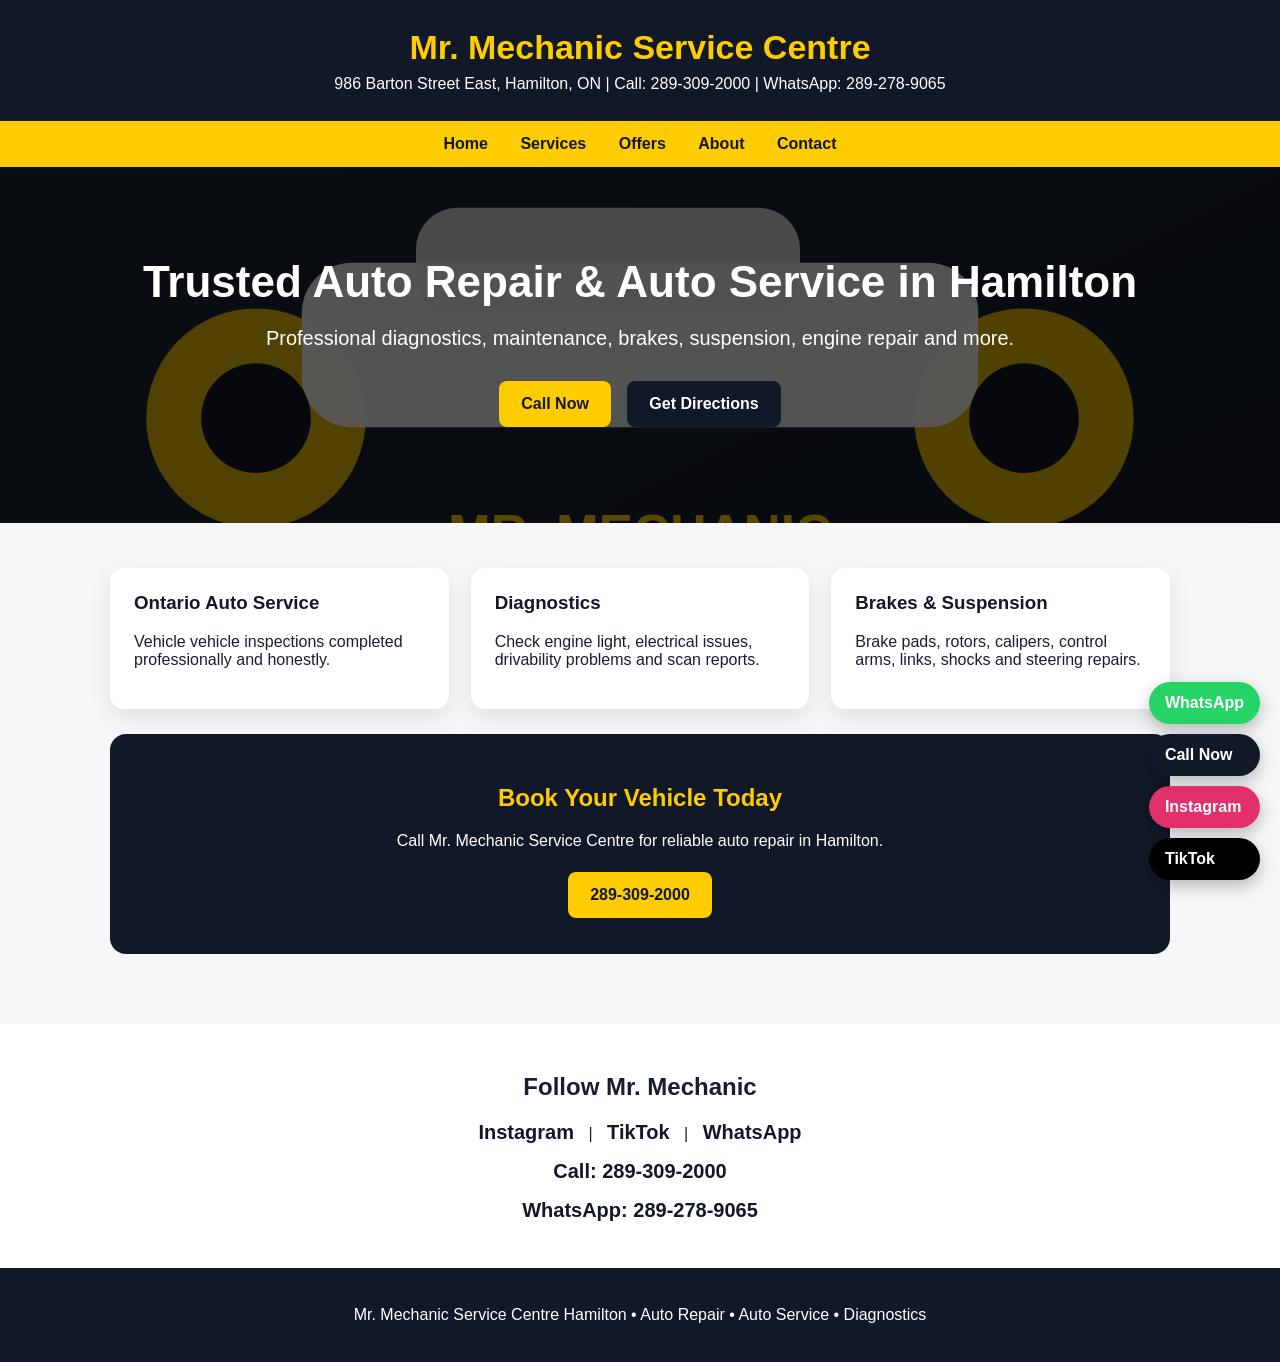
==== index.html @ 284dc0ba "Add files via upload" ====
<!doctype html>
<html lang="en">
<head>
<meta charset="utf-8"><meta name="viewport" content="width=device-width, initial-scale=1">
<link rel="stylesheet" href="style.css">
<title>Mr. Mechanic Service Centre</title>
</head>
<body>

<header>
<h2>Mr. Mechanic Service Centre</h2>
<p>986 Barton Street East, Hamilton, ON | Call: 289-309-2000 | WhatsApp: 289-278-9065</p>
</header>

<nav>
<a href="index.html">Home</a>
<a href="services.html">Services</a>
<a href="offers.html">Offers</a>
<a href="about.html">About</a>
<a href="contact.html">Contact</a>
</nav>

<section class="hero">
<h1>Trusted Auto Repair & Auto Service in Hamilton</h1>
<p>Professional diagnostics, maintenance, brakes, suspension, engine repair and more.</p>
<a class="btn" href="tel:2893092000">Call Now</a>
<a class="btn dark" href="contact.html">Get Directions</a>
</section>
<div class="container">
<div class="cards">
<div class="card"><h3>Ontario Auto Service</h3><p>Vehicle vehicle inspections completed professionally and honestly.</p></div>
<div class="card"><h3>Diagnostics</h3><p>Check engine light, electrical issues, drivability problems and scan reports.</p></div>
<div class="card"><h3>Brakes & Suspension</h3><p>Brake pads, rotors, calipers, control arms, links, shocks and steering repairs.</p></div>
</div>
<div class="highlight">
<h2>Book Your Vehicle Today</h2>
<p>Call Mr. Mechanic Service Centre for reliable auto repair in Hamilton.</p>
<a class="btn" href="tel:2893092000">289-309-2000</a>
</div>
</div>

<div class="social-section">
<h2>Follow Mr. Mechanic</h2>
<p>
<a href="https://www.instagram.com/" target="_blank">Instagram</a> |
<a href="https://www.tiktok.com/" target="_blank">TikTok</a> |
<a href="https://wa.me/12892789065" target="_blank">WhatsApp</a>
</p>
<p><a href="tel:2893092000">Call: 289-309-2000</a></p><p><a href="https://wa.me/12892789065" target="_blank">WhatsApp: 289-278-9065</a></p>
</div>

<div class="floating-buttons">
<a class="float-btn whatsapp" href="https://wa.me/12892789065" target="_blank">WhatsApp</a>
<a class="float-btn call" href="tel:2893092000">Call Now</a>
<a class="float-btn instagram" href="https://www.instagram.com/" target="_blank">Instagram</a>
<a class="float-btn tiktok" href="https://www.tiktok.com/" target="_blank">TikTok</a>
</div>

<footer>
<p>Mr. Mechanic Service Centre Hamilton • Auto Repair • Auto Service • Diagnostics</p>
</footer>

</body></html>
---- style.css ----
*{box-sizing:border-box}
body{margin:0;font-family:Arial,Helvetica,sans-serif;background:#f4f6f8;color:#17202a}
header{background:#111827;color:white;text-align:center;padding:28px 15px}
header h2{margin:0;font-size:34px;color:#ffcc00}
header p{margin:8px 0 0;font-size:16px}
nav{background:#ffcc00;text-align:center;padding:14px}
nav a{color:#111827;text-decoration:none;font-weight:bold;margin:0 14px}
nav a:hover{text-decoration:underline}
.hero{background:linear-gradient(rgba(0,0,0,.65),rgba(0,0,0,.65)),url('hero.svg');background-size:cover;background-position:center;color:white;text-align:center;padding:90px 20px}
.hero h1{font-size:44px;margin:0 0 15px}
.hero p{font-size:20px;margin-bottom:25px}
.btn{display:inline-block;background:#ffcc00;color:#111827;padding:14px 22px;border-radius:8px;text-decoration:none;font-weight:bold;margin:6px}
.btn.dark{background:#111827;color:white}
.container{max-width:1100px;margin:auto;padding:45px 20px}
.cards{display:grid;grid-template-columns:repeat(auto-fit,minmax(230px,1fr));gap:22px}
.card{background:white;border-radius:14px;padding:24px;box-shadow:0 8px 22px rgba(0,0,0,.09)}
.card h3{margin-top:0;color:#111827}
.highlight{background:#111827;color:white;border-radius:16px;padding:30px;text-align:center;margin:25px 0}
.highlight h2{color:#ffcc00}
.social-section{text-align:center;padding:30px 20px;background:white}
.social-section a{margin:10px;font-size:20px;color:#111827;font-weight:bold;text-decoration:none}
.floating-buttons{position:fixed;bottom:20px;right:20px;display:flex;flex-direction:column;gap:10px;z-index:9999}
.float-btn{color:white;padding:12px 16px;border-radius:50px;text-decoration:none;font-weight:bold;box-shadow:0 6px 16px rgba(0,0,0,.25)}
.whatsapp{background:#25D366}
.call{background:#111827}
.instagram{background:#E1306C}
.tiktok{background:#000}
footer{background:#111827;color:white;text-align:center;padding:22px}
@media(max-width:700px){
.hero h1{font-size:32px}
nav a{display:inline-block;margin:6px 8px}
.floating-buttons{right:12px;bottom:12px}
.float-btn{padding:10px 12px;font-size:14px}
}
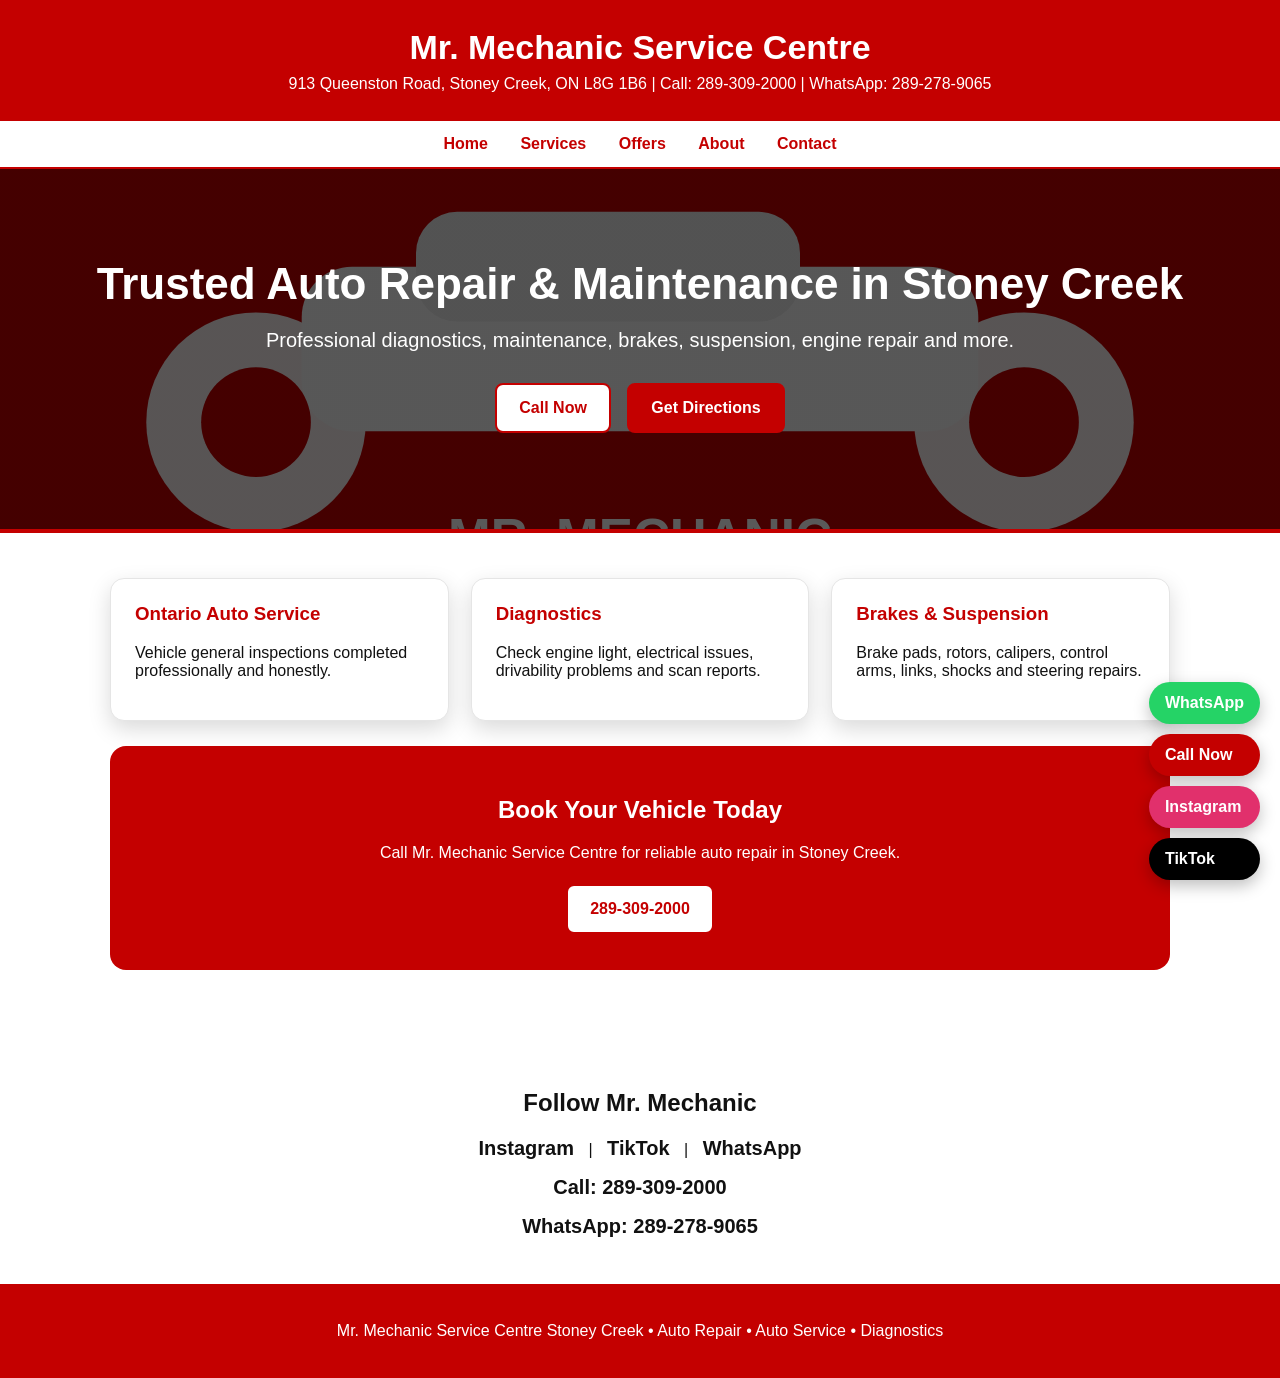
==== commit 73b348a7: "Add files via upload" ====
--- a/index.html
+++ b/index.html
@@ -9,7 +9,7 @@
 
 <header>
 <h2>Mr. Mechanic Service Centre</h2>
-<p>986 Barton Street East, Hamilton, ON | Call: 289-309-2000 | WhatsApp: 289-278-9065</p>
+<p>913 Queenston Road, Stoney Creek, ON L8G 1B6 | Call: 289-309-2000 | WhatsApp: 289-278-9065</p>
 </header>
 
 <nav>
@@ -21,20 +21,20 @@
 </nav>
 
 <section class="hero">
-<h1>Trusted Auto Repair & Auto Service in Hamilton</h1>
+<h1>Trusted Auto Repair & Maintenance in Stoney Creek</h1>
 <p>Professional diagnostics, maintenance, brakes, suspension, engine repair and more.</p>
 <a class="btn" href="tel:2893092000">Call Now</a>
 <a class="btn dark" href="contact.html">Get Directions</a>
 </section>
 <div class="container">
 <div class="cards">
-<div class="card"><h3>Ontario Auto Service</h3><p>Vehicle vehicle inspections completed professionally and honestly.</p></div>
+<div class="card"><h3>Ontario Auto Service</h3><p>Vehicle general inspections completed professionally and honestly.</p></div>
 <div class="card"><h3>Diagnostics</h3><p>Check engine light, electrical issues, drivability problems and scan reports.</p></div>
 <div class="card"><h3>Brakes & Suspension</h3><p>Brake pads, rotors, calipers, control arms, links, shocks and steering repairs.</p></div>
 </div>
 <div class="highlight">
 <h2>Book Your Vehicle Today</h2>
-<p>Call Mr. Mechanic Service Centre for reliable auto repair in Hamilton.</p>
+<p>Call Mr. Mechanic Service Centre for reliable auto repair in Stoney Creek.</p>
 <a class="btn" href="tel:2893092000">289-309-2000</a>
 </div>
 </div>
@@ -57,7 +57,7 @@
 </div>
 
 <footer>
-<p>Mr. Mechanic Service Centre Hamilton • Auto Repair • Auto Service • Diagnostics</p>
+<p>Mr. Mechanic Service Centre Stoney Creek • Auto Repair • Auto Service • Diagnostics</p>
 </footer>
 
 </body></html>
--- a/style.css
+++ b/style.css
@@ -1,35 +1,69 @@
 
 *{box-sizing:border-box}
-body{margin:0;font-family:Arial,Helvetica,sans-serif;background:#f4f6f8;color:#17202a}
-header{background:#111827;color:white;text-align:center;padding:28px 15px}
-header h2{margin:0;font-size:34px;color:#ffcc00}
+body{margin:0;font-family:Arial,Helvetica,sans-serif;background:#ffffff;color:#111111}
+header{background:#c40000;color:white;text-align:center;padding:28px 15px}
+header h2{margin:0;font-size:34px;color:#ffffff}
 header p{margin:8px 0 0;font-size:16px}
-nav{background:#ffcc00;text-align:center;padding:14px}
-nav a{color:#111827;text-decoration:none;font-weight:bold;margin:0 14px}
+nav{background:#ffffff;text-align:center;padding:14px}
+nav a{color:#111111;text-decoration:none;font-weight:bold;margin:0 14px}
 nav a:hover{text-decoration:underline}
 .hero{background:linear-gradient(rgba(0,0,0,.65),rgba(0,0,0,.65)),url('hero.svg');background-size:cover;background-position:center;color:white;text-align:center;padding:90px 20px}
 .hero h1{font-size:44px;margin:0 0 15px}
 .hero p{font-size:20px;margin-bottom:25px}
-.btn{display:inline-block;background:#ffcc00;color:#111827;padding:14px 22px;border-radius:8px;text-decoration:none;font-weight:bold;margin:6px}
-.btn.dark{background:#111827;color:white}
+.btn{display:inline-block;background:#ffffff;color:#111111;padding:14px 22px;border-radius:8px;text-decoration:none;font-weight:bold;margin:6px}
+.btn.dark{background:#c40000;color:white}
 .container{max-width:1100px;margin:auto;padding:45px 20px}
 .cards{display:grid;grid-template-columns:repeat(auto-fit,minmax(230px,1fr));gap:22px}
-.card{background:white;border-radius:14px;padding:24px;box-shadow:0 8px 22px rgba(0,0,0,.09)}
-.card h3{margin-top:0;color:#111827}
-.highlight{background:#111827;color:white;border-radius:16px;padding:30px;text-align:center;margin:25px 0}
-.highlight h2{color:#ffcc00}
-.social-section{text-align:center;padding:30px 20px;background:white}
-.social-section a{margin:10px;font-size:20px;color:#111827;font-weight:bold;text-decoration:none}
+.card{background:#ffffff;border-radius:14px;padding:24px;box-shadow:0 8px 22px rgba(0,0,0,.15);border:1px solid #e5e5e5}
+.card h3{margin-top:0;color:#111111}
+.highlight{background:#c40000;color:white;border-radius:16px;padding:30px;text-align:center;margin:25px 0}
+.highlight h2{color:#ffffff}
+.social-section{text-align:center;padding:30px 20px;background:#ffffff}
+.social-section a{margin:10px;font-size:20px;color:#111111;font-weight:bold;text-decoration:none}
 .floating-buttons{position:fixed;bottom:20px;right:20px;display:flex;flex-direction:column;gap:10px;z-index:9999}
 .float-btn{color:white;padding:12px 16px;border-radius:50px;text-decoration:none;font-weight:bold;box-shadow:0 6px 16px rgba(0,0,0,.25)}
 .whatsapp{background:#25D366}
-.call{background:#111827}
+.call{background:#c40000}
 .instagram{background:#E1306C}
 .tiktok{background:#000}
-footer{background:#111827;color:white;text-align:center;padding:22px}
+footer{background:#c40000;color:white;text-align:center;padding:22px}
 @media(max-width:700px){
 .hero h1{font-size:32px}
 nav a{display:inline-block;margin:6px 8px}
 .floating-buttons{right:12px;bottom:12px}
 .float-btn{padding:10px 12px;font-size:14px}
 }
+
+.hero {
+    border-bottom: 4px solid #c40000;
+}
+.card:hover{
+    transform:translateY(-4px);
+    transition:0.3s ease;
+}
+.btn{
+    border:2px solid #c40000;
+}
+
+nav{
+    background:#ffffff !important;
+    border-bottom:2px solid #c40000;
+}
+nav a{
+    color:#c40000 !important;
+}
+.btn{
+    background:#ffffff !important;
+    color:#c40000 !important;
+    border:2px solid #c40000 !important;
+}
+.btn.dark{
+    background:#c40000 !important;
+    color:white !important;
+}
+.card h3{
+    color:#c40000 !important;
+}
+footer{
+    background:#c40000 !important;
+}
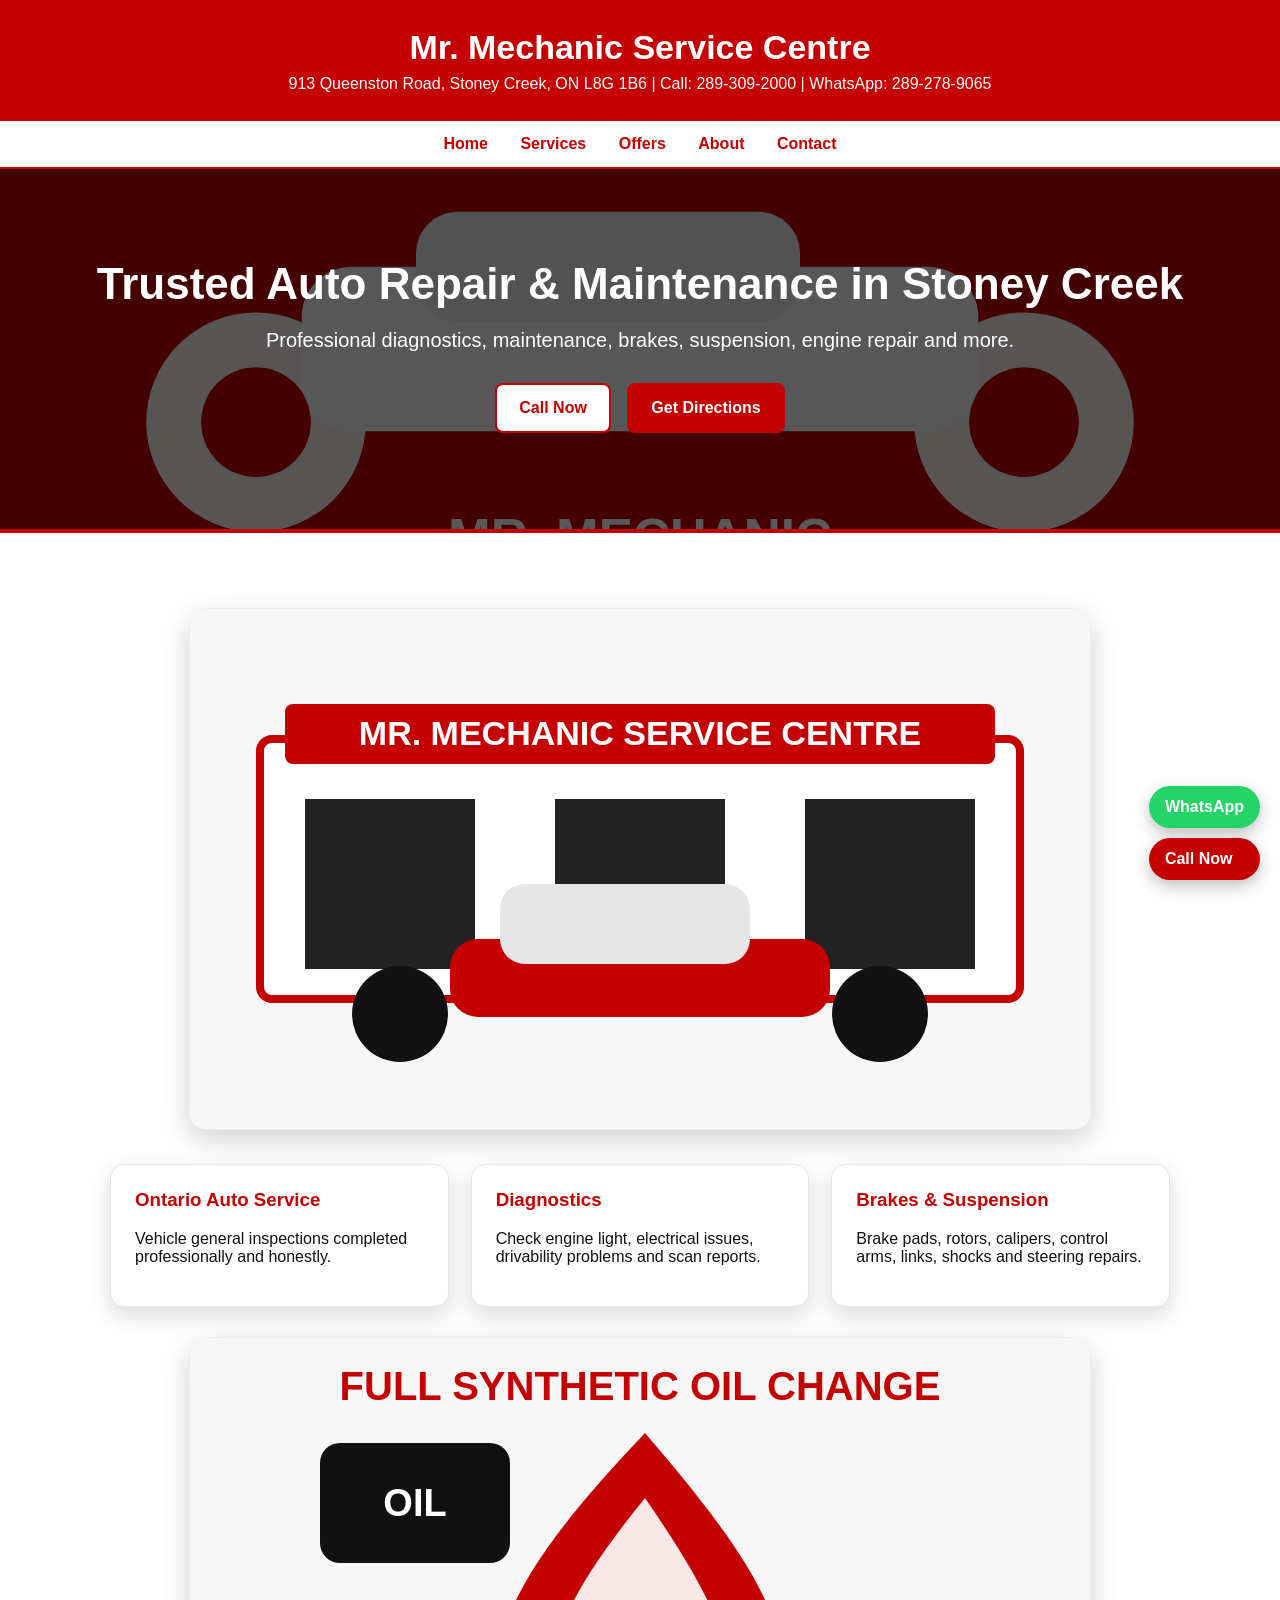
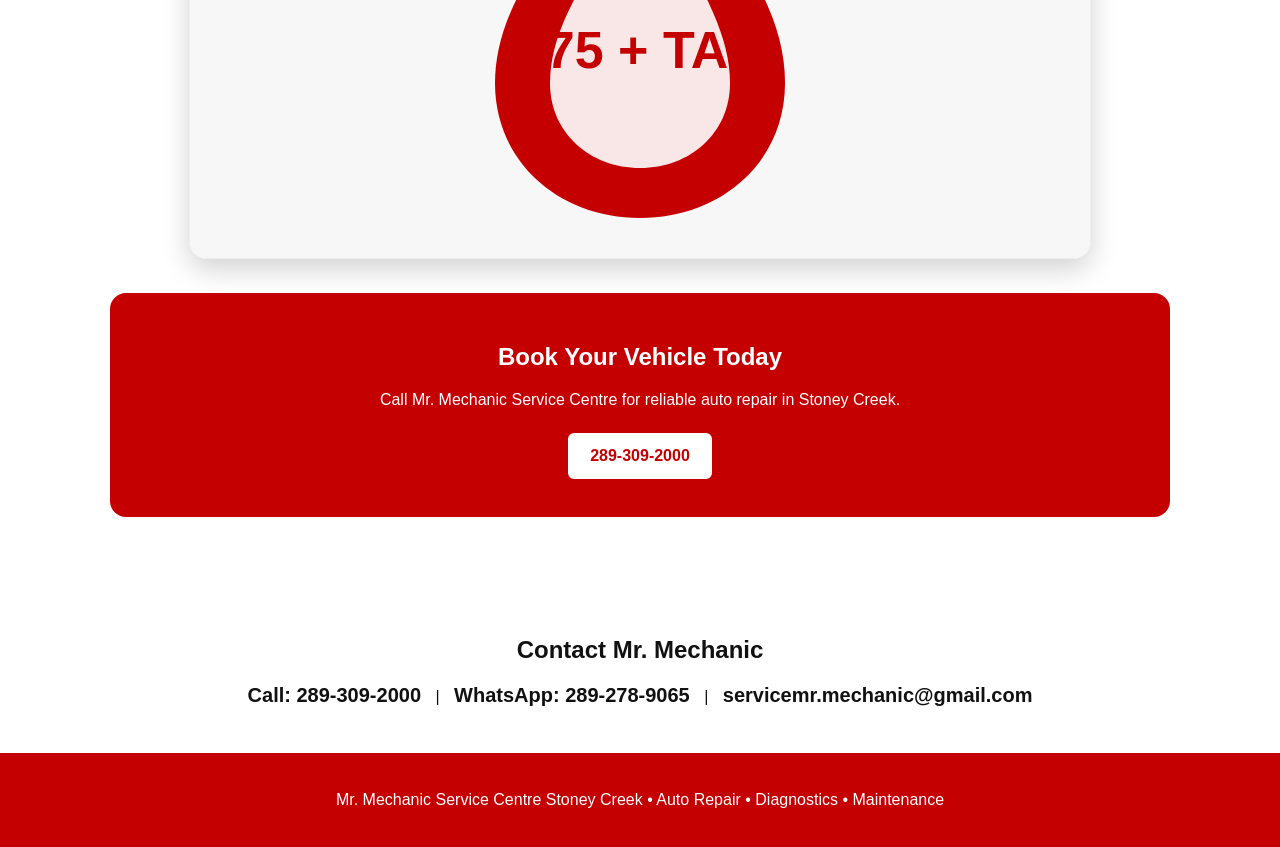
==== commit 18f70e19: "Add files via upload" ====
--- a/index.html
+++ b/index.html
@@ -27,11 +27,13 @@
 <a class="btn dark" href="contact.html">Get Directions</a>
 </section>
 <div class="container">
+<div class="image-banner"><img src="shop.svg" alt="Mr. Mechanic auto repair shop"></div>
 <div class="cards">
 <div class="card"><h3>Ontario Auto Service</h3><p>Vehicle general inspections completed professionally and honestly.</p></div>
 <div class="card"><h3>Diagnostics</h3><p>Check engine light, electrical issues, drivability problems and scan reports.</p></div>
 <div class="card"><h3>Brakes & Suspension</h3><p>Brake pads, rotors, calipers, control arms, links, shocks and steering repairs.</p></div>
 </div>
+<div class="image-banner"><img src="oilchange.svg" alt="Full synthetic oil change offer"></div>
 <div class="highlight">
 <h2>Book Your Vehicle Today</h2>
 <p>Call Mr. Mechanic Service Centre for reliable auto repair in Stoney Creek.</p>
@@ -39,25 +41,24 @@
 </div>
 </div>
 
+
 <div class="social-section">
-<h2>Follow Mr. Mechanic</h2>
+<h2>Contact Mr. Mechanic</h2>
 <p>
-<a href="https://www.instagram.com/" target="_blank">Instagram</a> |
-<a href="https://www.tiktok.com/" target="_blank">TikTok</a> |
-<a href="https://wa.me/12892789065" target="_blank">WhatsApp</a>
+<a href="tel:2893092000">Call: 289-309-2000</a> |
+<a href="https://wa.me/12892789065" target="_blank">WhatsApp: 289-278-9065</a> |
+<a href="mailto:servicemr.mechanic@gmail.com">servicemr.mechanic@gmail.com</a>
 </p>
-<p><a href="tel:2893092000">Call: 289-309-2000</a></p><p><a href="https://wa.me/12892789065" target="_blank">WhatsApp: 289-278-9065</a></p>
 </div>
 
 <div class="floating-buttons">
 <a class="float-btn whatsapp" href="https://wa.me/12892789065" target="_blank">WhatsApp</a>
 <a class="float-btn call" href="tel:2893092000">Call Now</a>
-<a class="float-btn instagram" href="https://www.instagram.com/" target="_blank">Instagram</a>
-<a class="float-btn tiktok" href="https://www.tiktok.com/" target="_blank">TikTok</a>
 </div>
 
 <footer>
-<p>Mr. Mechanic Service Centre Stoney Creek • Auto Repair • Auto Service • Diagnostics</p>
+<p>Mr. Mechanic Service Centre Stoney Creek • Auto Repair • Diagnostics • Maintenance</p>
 </footer>
 
+
 </body></html>
--- a/style.css
+++ b/style.css
@@ -67,3 +67,10 @@
 footer{
     background:#c40000 !important;
 }
+
+.image-banner{margin:30px 0;text-align:center}
+.image-banner img{max-width:100%;border-radius:18px;box-shadow:0 10px 28px rgba(0,0,0,.18);border:1px solid #eee}
+.form-box{background:#ffffff;border:1px solid #e5e5e5;border-radius:16px;padding:25px;box-shadow:0 8px 22px rgba(0,0,0,.12)}
+.form-box input,.form-box textarea,.form-box select{width:100%;padding:13px;margin:8px 0 15px;border:1px solid #ccc;border-radius:8px;font-size:16px}
+.form-box label{font-weight:bold}
+.form-box button{background:#c40000;color:#fff;border:none;border-radius:8px;padding:14px 22px;font-weight:bold;font-size:16px;cursor:pointer}
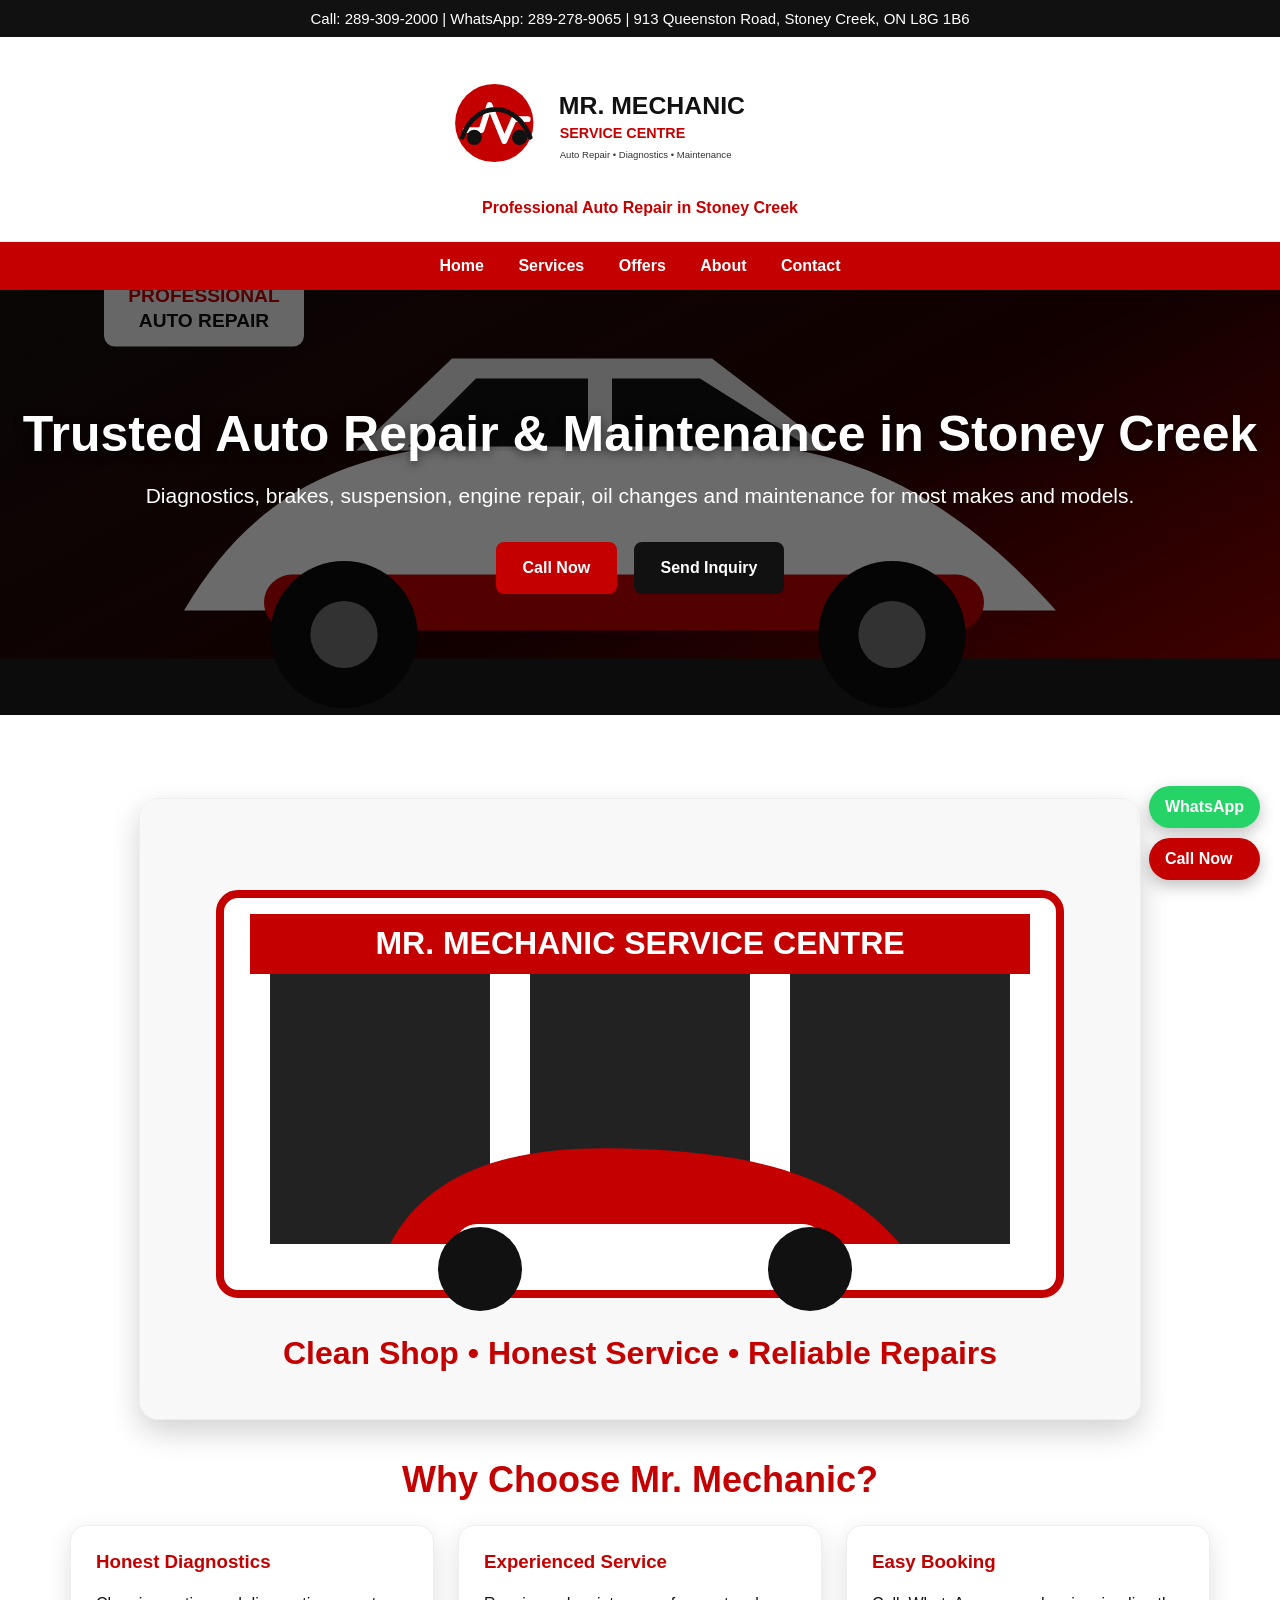
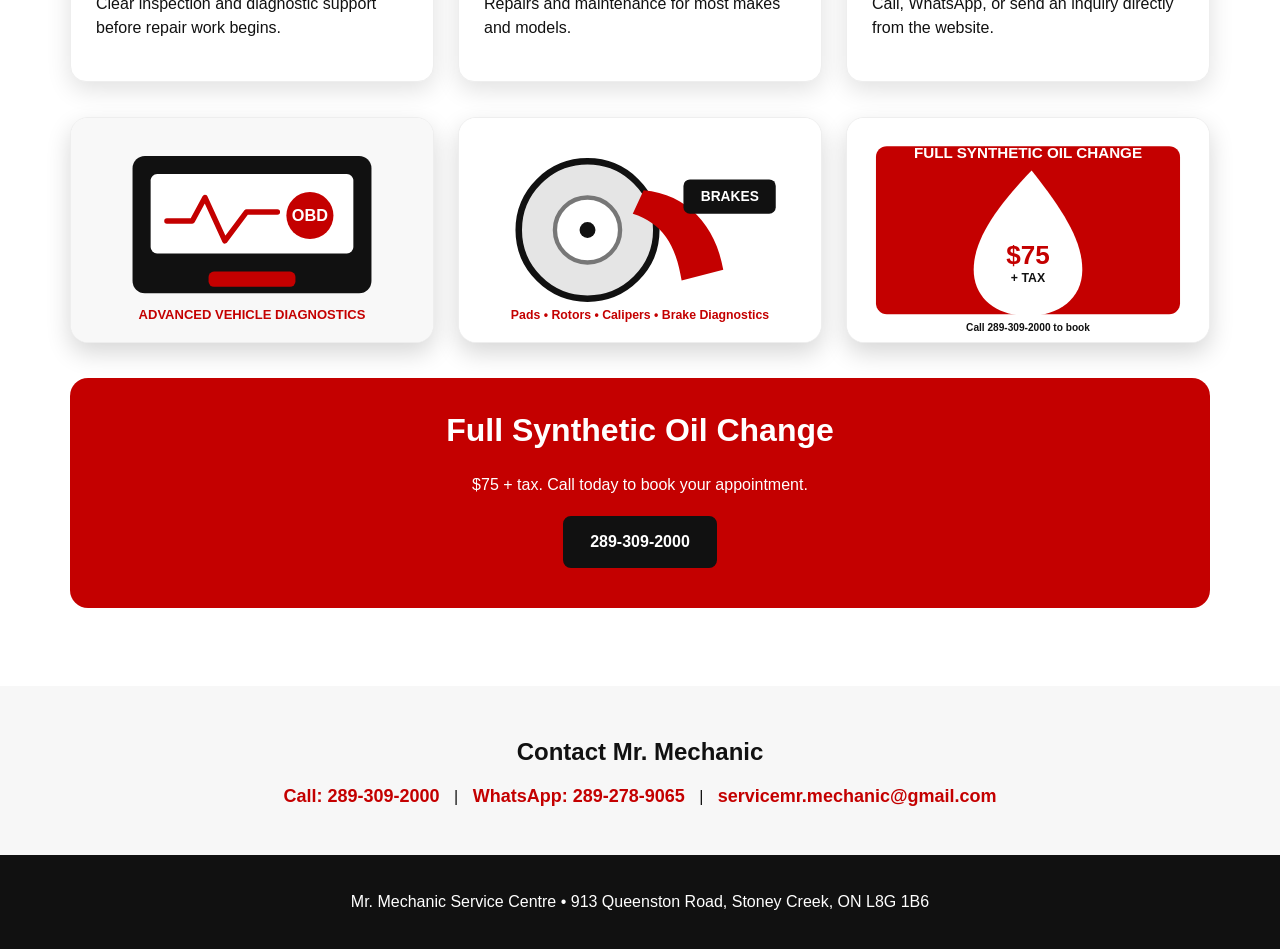
==== commit f9a27b7a: "Add files via upload" ====
--- a/index.html
+++ b/index.html
@@ -1,17 +1,13 @@
 <!doctype html>
-<html lang="en">
-<head>
+<html lang="en"><head>
 <meta charset="utf-8"><meta name="viewport" content="width=device-width, initial-scale=1">
-<link rel="stylesheet" href="style.css">
-<title>Mr. Mechanic Service Centre</title>
-</head>
-<body>
+<link rel="stylesheet" href="style.css"><title>Mr. Mechanic Service Centre</title></head><body>
 
+<div class="topbar">Call: 289-309-2000 | WhatsApp: 289-278-9065 | 913 Queenston Road, Stoney Creek, ON L8G 1B6</div>
 <header>
-<h2>Mr. Mechanic Service Centre</h2>
-<p>913 Queenston Road, Stoney Creek, ON L8G 1B6 | Call: 289-309-2000 | WhatsApp: 289-278-9065</p>
+<img class="logo" src="logo.svg" alt="Mr. Mechanic Service Centre logo">
+<div class="header-contact">Professional Auto Repair in Stoney Creek</div>
 </header>
-
 <nav>
 <a href="index.html">Home</a>
 <a href="services.html">Services</a>
@@ -22,25 +18,29 @@
 
 <section class="hero">
 <h1>Trusted Auto Repair & Maintenance in Stoney Creek</h1>
-<p>Professional diagnostics, maintenance, brakes, suspension, engine repair and more.</p>
+<p>Diagnostics, brakes, suspension, engine repair, oil changes and maintenance for most makes and models.</p>
 <a class="btn" href="tel:2893092000">Call Now</a>
-<a class="btn dark" href="contact.html">Get Directions</a>
+<a class="btn dark" href="contact.html">Send Inquiry</a>
 </section>
 <div class="container">
-<div class="image-banner"><img src="shop.svg" alt="Mr. Mechanic auto repair shop"></div>
+<div class="image-banner"><img src="garage.svg" alt="Professional auto repair garage"></div>
+<h2 class="section-title">Why Choose Mr. Mechanic?</h2>
 <div class="cards">
-<div class="card"><h3>Ontario Auto Service</h3><p>Vehicle general inspections completed professionally and honestly.</p></div>
-<div class="card"><h3>Diagnostics</h3><p>Check engine light, electrical issues, drivability problems and scan reports.</p></div>
-<div class="card"><h3>Brakes & Suspension</h3><p>Brake pads, rotors, calipers, control arms, links, shocks and steering repairs.</p></div>
+<div class="card"><h3>Honest Diagnostics</h3><p>Clear inspection and diagnostic support before repair work begins.</p></div>
+<div class="card"><h3>Experienced Service</h3><p>Repairs and maintenance for most makes and models.</p></div>
+<div class="card"><h3>Easy Booking</h3><p>Call, WhatsApp, or send an inquiry directly from the website.</p></div>
 </div>
-<div class="image-banner"><img src="oilchange.svg" alt="Full synthetic oil change offer"></div>
+<div class="image-grid">
+<img src="diagnostics.svg" alt="Vehicle diagnostics service">
+<img src="brakes.svg" alt="Brake repair service">
+<img src="oilchange.svg" alt="Oil change offer">
+</div>
 <div class="highlight">
-<h2>Book Your Vehicle Today</h2>
-<p>Call Mr. Mechanic Service Centre for reliable auto repair in Stoney Creek.</p>
-<a class="btn" href="tel:2893092000">289-309-2000</a>
+<h2>Full Synthetic Oil Change</h2>
+<p>$75 + tax. Call today to book your appointment.</p>
+<a class="btn dark" href="tel:2893092000">289-309-2000</a>
 </div>
 </div>
-
 
 <div class="social-section">
 <h2>Contact Mr. Mechanic</h2>
@@ -50,15 +50,12 @@
 <a href="mailto:servicemr.mechanic@gmail.com">servicemr.mechanic@gmail.com</a>
 </p>
 </div>
-
 <div class="floating-buttons">
 <a class="float-btn whatsapp" href="https://wa.me/12892789065" target="_blank">WhatsApp</a>
 <a class="float-btn call" href="tel:2893092000">Call Now</a>
 </div>
-
 <footer>
-<p>Mr. Mechanic Service Centre Stoney Creek • Auto Repair • Diagnostics • Maintenance</p>
+<p>Mr. Mechanic Service Centre • 913 Queenston Road, Stoney Creek, ON L8G 1B6</p>
 </footer>
 
-
 </body></html>
--- a/style.css
+++ b/style.css
@@ -1,76 +1,45 @@
-
 *{box-sizing:border-box}
-body{margin:0;font-family:Arial,Helvetica,sans-serif;background:#ffffff;color:#111111}
-header{background:#c40000;color:white;text-align:center;padding:28px 15px}
-header h2{margin:0;font-size:34px;color:#ffffff}
-header p{margin:8px 0 0;font-size:16px}
-nav{background:#ffffff;text-align:center;padding:14px}
-nav a{color:#111111;text-decoration:none;font-weight:bold;margin:0 14px}
+body{margin:0;font-family:Arial,Helvetica,sans-serif;background:#ffffff;color:#111}
+.topbar{background:#111;color:#fff;text-align:center;padding:10px;font-size:15px}
+header{background:#ffffff;color:#111;text-align:center;padding:24px 15px;border-bottom:1px solid #eee}
+.logo{max-width:430px;width:92%;height:auto}
+.header-contact{margin-top:10px;font-size:16px;font-weight:bold;color:#c40000}
+nav{background:#c40000;text-align:center;padding:15px;position:sticky;top:0;z-index:1000}
+nav a{color:#fff;text-decoration:none;font-weight:bold;margin:0 15px}
 nav a:hover{text-decoration:underline}
-.hero{background:linear-gradient(rgba(0,0,0,.65),rgba(0,0,0,.65)),url('hero.svg');background-size:cover;background-position:center;color:white;text-align:center;padding:90px 20px}
-.hero h1{font-size:44px;margin:0 0 15px}
-.hero p{font-size:20px;margin-bottom:25px}
-.btn{display:inline-block;background:#ffffff;color:#111111;padding:14px 22px;border-radius:8px;text-decoration:none;font-weight:bold;margin:6px}
-.btn.dark{background:#c40000;color:white}
-.container{max-width:1100px;margin:auto;padding:45px 20px}
-.cards{display:grid;grid-template-columns:repeat(auto-fit,minmax(230px,1fr));gap:22px}
-.card{background:#ffffff;border-radius:14px;padding:24px;box-shadow:0 8px 22px rgba(0,0,0,.15);border:1px solid #e5e5e5}
-.card h3{margin-top:0;color:#111111}
-.highlight{background:#c40000;color:white;border-radius:16px;padding:30px;text-align:center;margin:25px 0}
-.highlight h2{color:#ffffff}
-.social-section{text-align:center;padding:30px 20px;background:#ffffff}
-.social-section a{margin:10px;font-size:20px;color:#111111;font-weight:bold;text-decoration:none}
+.hero{background:linear-gradient(rgba(0,0,0,.58),rgba(0,0,0,.58)),url('hero.svg');background-size:cover;background-position:center;color:white;text-align:center;padding:115px 20px}
+.hero h1{font-size:50px;margin:0 0 15px;text-shadow:0 3px 10px rgba(0,0,0,.5)}
+.hero p{font-size:21px;margin-bottom:28px}
+.btn{display:inline-block;background:#c40000;color:#fff;padding:15px 25px;border-radius:8px;text-decoration:none;font-weight:bold;margin:6px;border:2px solid #c40000}
+.btn.dark{background:#111;border-color:#111}
+.container{max-width:1180px;margin:auto;padding:48px 20px}
+.section-title{text-align:center;font-size:36px;margin:0 0 24px;color:#c40000}
+.cards{display:grid;grid-template-columns:repeat(auto-fit,minmax(240px,1fr));gap:24px}
+.card{background:#fff;border-radius:16px;padding:25px;box-shadow:0 8px 24px rgba(0,0,0,.12);border:1px solid #eee}
+.card h3{margin-top:0;color:#c40000}
+.card p{line-height:1.5}
+.image-banner{margin:35px 0;text-align:center}
+.image-banner img{max-width:100%;border-radius:20px;box-shadow:0 12px 30px rgba(0,0,0,.18);border:1px solid #eee}
+.image-grid{display:grid;grid-template-columns:repeat(auto-fit,minmax(280px,1fr));gap:24px;margin:35px 0}
+.image-grid img{width:100%;border-radius:18px;box-shadow:0 10px 25px rgba(0,0,0,.16);border:1px solid #eee;background:#fff}
+.highlight{background:#c40000;color:white;border-radius:18px;padding:34px;text-align:center;margin:30px 0}
+.highlight h2{font-size:32px;margin-top:0}
+.form-box{background:#ffffff;border:1px solid #e5e5e5;border-radius:18px;padding:28px;box-shadow:0 8px 24px rgba(0,0,0,.12)}
+.form-box input,.form-box textarea,.form-box select{width:100%;padding:14px;margin:8px 0 16px;border:1px solid #ccc;border-radius:8px;font-size:16px}
+.form-box label{font-weight:bold}
+.form-box button{background:#c40000;color:#fff;border:none;border-radius:8px;padding:15px 24px;font-weight:bold;font-size:16px;cursor:pointer}
+.social-section{text-align:center;padding:32px 20px;background:#f7f7f7}
+.social-section a{margin:10px;font-size:18px;color:#c40000;font-weight:bold;text-decoration:none}
 .floating-buttons{position:fixed;bottom:20px;right:20px;display:flex;flex-direction:column;gap:10px;z-index:9999}
 .float-btn{color:white;padding:12px 16px;border-radius:50px;text-decoration:none;font-weight:bold;box-shadow:0 6px 16px rgba(0,0,0,.25)}
 .whatsapp{background:#25D366}
 .call{background:#c40000}
-.instagram{background:#E1306C}
-.tiktok{background:#000}
-footer{background:#c40000;color:white;text-align:center;padding:22px}
+footer{background:#111;color:white;text-align:center;padding:22px}
 @media(max-width:700px){
 .hero h1{font-size:32px}
+.hero{padding:75px 18px}
 nav a{display:inline-block;margin:6px 8px}
 .floating-buttons{right:12px;bottom:12px}
 .float-btn{padding:10px 12px;font-size:14px}
+.section-title{font-size:28px}
 }
-
-.hero {
-    border-bottom: 4px solid #c40000;
-}
-.card:hover{
-    transform:translateY(-4px);
-    transition:0.3s ease;
-}
-.btn{
-    border:2px solid #c40000;
-}
-
-nav{
-    background:#ffffff !important;
-    border-bottom:2px solid #c40000;
-}
-nav a{
-    color:#c40000 !important;
-}
-.btn{
-    background:#ffffff !important;
-    color:#c40000 !important;
-    border:2px solid #c40000 !important;
-}
-.btn.dark{
-    background:#c40000 !important;
-    color:white !important;
-}
-.card h3{
-    color:#c40000 !important;
-}
-footer{
-    background:#c40000 !important;
-}
-
-.image-banner{margin:30px 0;text-align:center}
-.image-banner img{max-width:100%;border-radius:18px;box-shadow:0 10px 28px rgba(0,0,0,.18);border:1px solid #eee}
-.form-box{background:#ffffff;border:1px solid #e5e5e5;border-radius:16px;padding:25px;box-shadow:0 8px 22px rgba(0,0,0,.12)}
-.form-box input,.form-box textarea,.form-box select{width:100%;padding:13px;margin:8px 0 15px;border:1px solid #ccc;border-radius:8px;font-size:16px}
-.form-box label{font-weight:bold}
-.form-box button{background:#c40000;color:#fff;border:none;border-radius:8px;padding:14px 22px;font-weight:bold;font-size:16px;cursor:pointer}
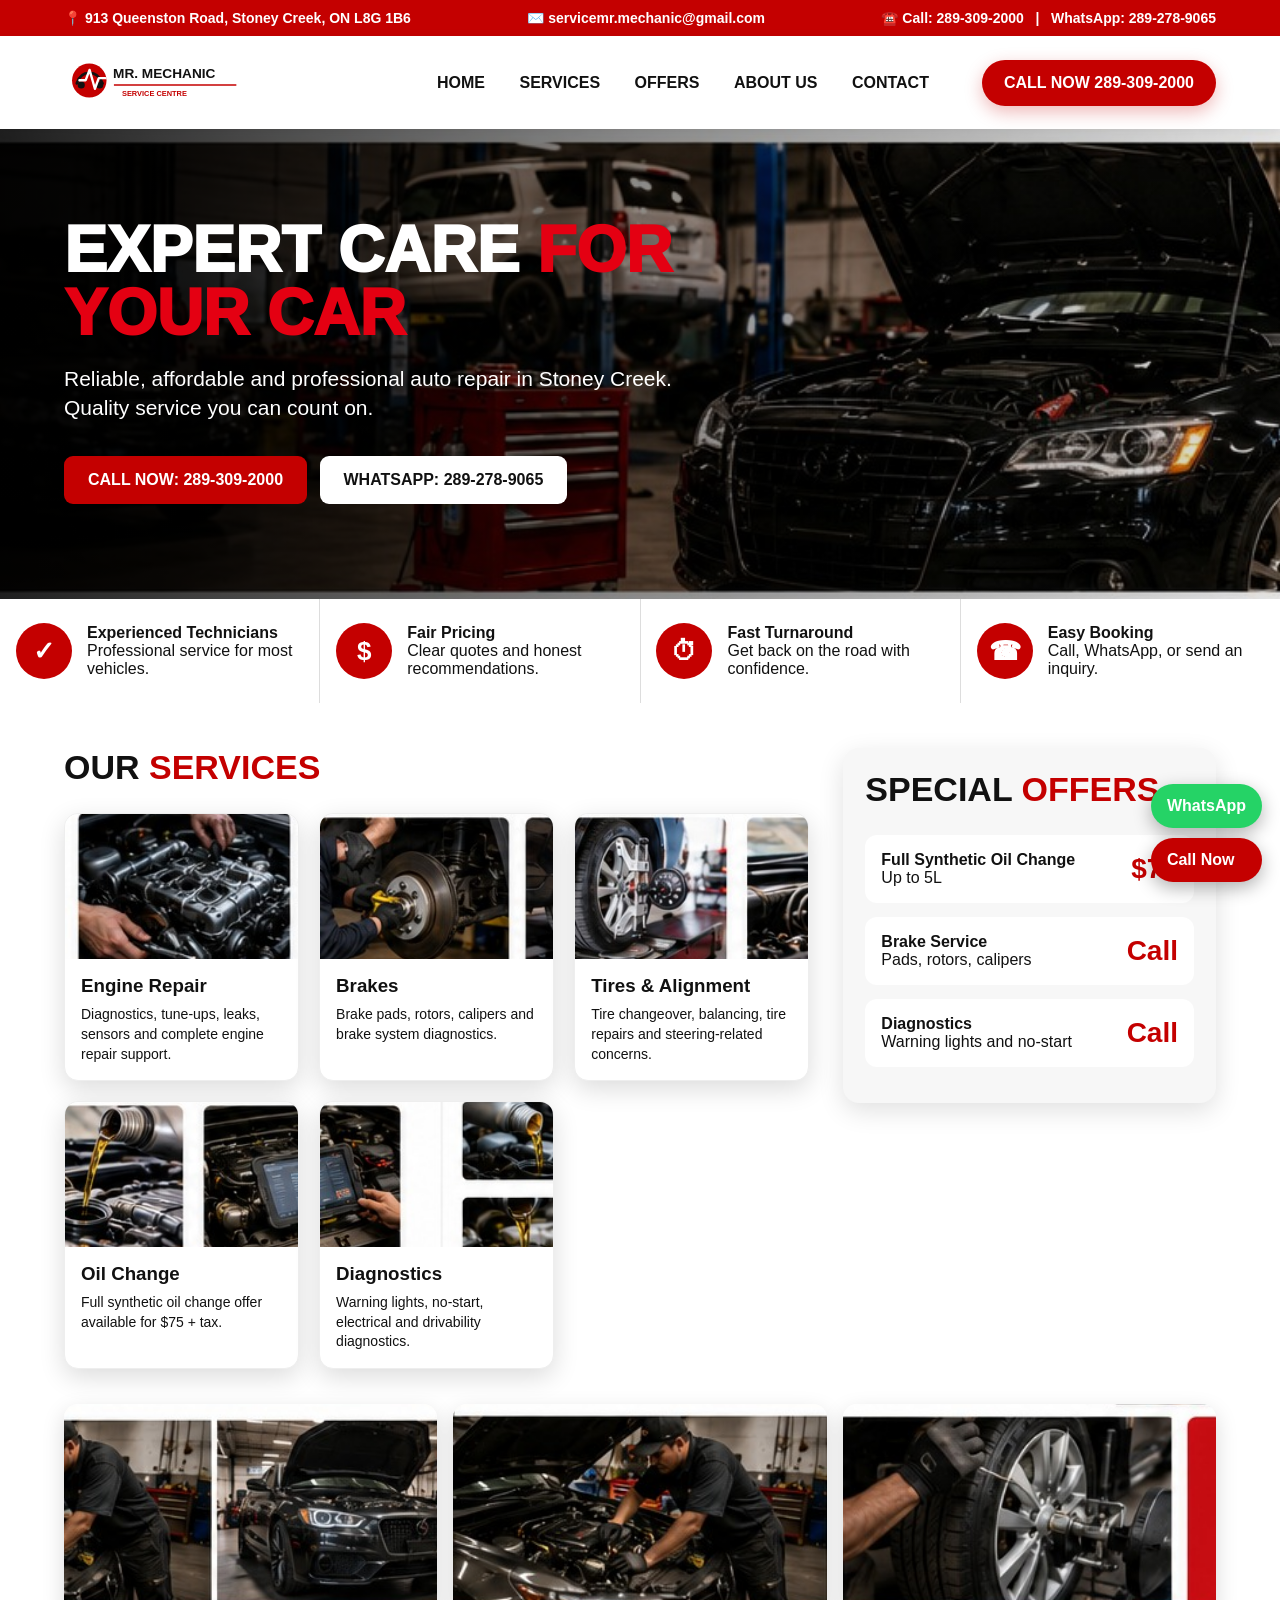
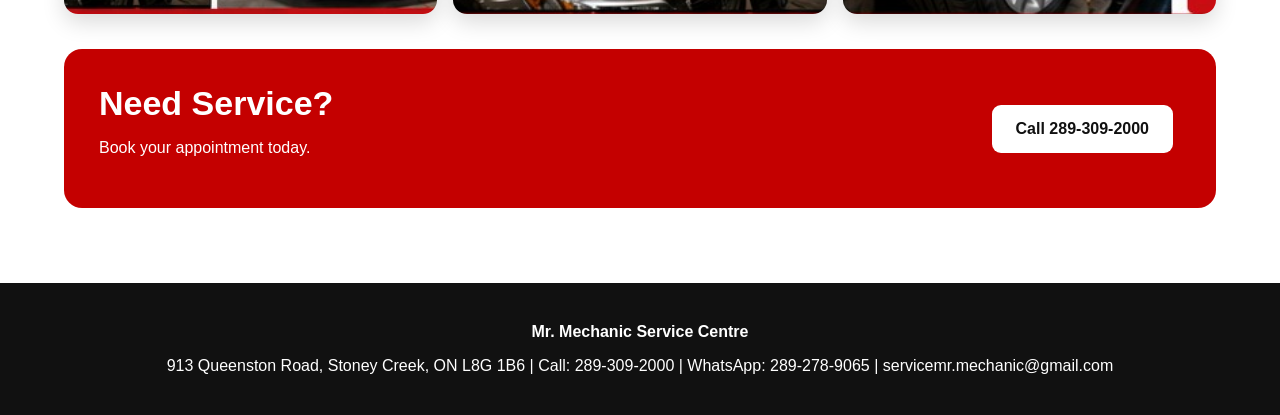
==== commit 19b62af3: "Add files via upload" ====
--- a/index.html
+++ b/index.html
@@ -1,61 +1,77 @@
-<!doctype html>
-<html lang="en"><head>
+<!doctype html><html lang="en"><head>
 <meta charset="utf-8"><meta name="viewport" content="width=device-width, initial-scale=1">
-<link rel="stylesheet" href="style.css"><title>Mr. Mechanic Service Centre</title></head><body>
+<title>Mr. Mechanic Service Centre</title><link rel="stylesheet" href="style.css"></head><body>
 
-<div class="topbar">Call: 289-309-2000 | WhatsApp: 289-278-9065 | 913 Queenston Road, Stoney Creek, ON L8G 1B6</div>
+<div class="topbar">
+<div>📍 913 Queenston Road, Stoney Creek, ON L8G 1B6</div>
+<div>✉️ servicemr.mechanic@gmail.com</div>
+<div>☎️ Call: 289-309-2000 &nbsp; | &nbsp; WhatsApp: 289-278-9065</div>
+</div>
 <header>
-<img class="logo" src="logo.svg" alt="Mr. Mechanic Service Centre logo">
-<div class="header-contact">Professional Auto Repair in Stoney Creek</div>
+<a href="index.html"><img class="logo" src="logo.svg" alt="Mr. Mechanic Service Centre"></a>
+<nav>
+<a href="index.html">HOME</a>
+<a href="services.html">SERVICES</a>
+<a href="offers.html">OFFERS</a>
+<a href="about.html">ABOUT US</a>
+<a href="contact.html">CONTACT</a>
+</nav>
+<a class="header-call" href="tel:2893092000">CALL NOW 289-309-2000</a>
 </header>
-<nav>
-<a href="index.html">Home</a>
-<a href="services.html">Services</a>
-<a href="offers.html">Offers</a>
-<a href="about.html">About</a>
-<a href="contact.html">Contact</a>
-</nav>
 
 <section class="hero">
-<h1>Trusted Auto Repair & Maintenance in Stoney Creek</h1>
-<p>Diagnostics, brakes, suspension, engine repair, oil changes and maintenance for most makes and models.</p>
-<a class="btn" href="tel:2893092000">Call Now</a>
-<a class="btn dark" href="contact.html">Send Inquiry</a>
+<div class="hero-content">
+<h1>Expert Care <span>For Your Car</span></h1>
+<p>Reliable, affordable and professional auto repair in Stoney Creek. Quality service you can count on.</p>
+<a class="btn" href="tel:2893092000">CALL NOW: 289-309-2000</a>
+<a class="btn white" href="https://wa.me/12892789065" target="_blank">WHATSAPP: 289-278-9065</a>
+</div>
+</section>
+<section class="strip">
+<div class="strip-item"><div class="icon">✓</div><div><b>Experienced Technicians</b><br>Professional service for most vehicles.</div></div>
+<div class="strip-item"><div class="icon">$</div><div><b>Fair Pricing</b><br>Clear quotes and honest recommendations.</div></div>
+<div class="strip-item"><div class="icon">⏱</div><div><b>Fast Turnaround</b><br>Get back on the road with confidence.</div></div>
+<div class="strip-item"><div class="icon">☎</div><div><b>Easy Booking</b><br>Call, WhatsApp, or send an inquiry.</div></div>
 </section>
 <div class="container">
-<div class="image-banner"><img src="garage.svg" alt="Professional auto repair garage"></div>
-<h2 class="section-title">Why Choose Mr. Mechanic?</h2>
-<div class="cards">
-<div class="card"><h3>Honest Diagnostics</h3><p>Clear inspection and diagnostic support before repair work begins.</p></div>
-<div class="card"><h3>Experienced Service</h3><p>Repairs and maintenance for most makes and models.</p></div>
-<div class="card"><h3>Easy Booking</h3><p>Call, WhatsApp, or send an inquiry directly from the website.</p></div>
+<div class="main-grid">
+<div>
+<h2 class="section-title">Our <span>Services</span></h2>
+
+<div class="services">
+<div class="service-card"><img src="engine.jpg" alt="Engine repair"><div><h3>Engine Repair</h3><p>Diagnostics, tune-ups, leaks, sensors and complete engine repair support.</p></div></div>
+<div class="service-card"><img src="brakes.jpg" alt="Brake service"><div><h3>Brakes</h3><p>Brake pads, rotors, calipers and brake system diagnostics.</p></div></div>
+<div class="service-card"><img src="tires.jpg" alt="Tires and alignment"><div><h3>Tires & Alignment</h3><p>Tire changeover, balancing, tire repairs and steering-related concerns.</p></div></div>
+<div class="service-card"><img src="oil.jpg" alt="Oil change"><div><h3>Oil Change</h3><p>Full synthetic oil change offer available for $75 + tax.</p></div></div>
+<div class="service-card"><img src="diagnostics.jpg" alt="Diagnostics"><div><h3>Diagnostics</h3><p>Warning lights, no-start, electrical and drivability diagnostics.</p></div></div>
 </div>
-<div class="image-grid">
-<img src="diagnostics.svg" alt="Vehicle diagnostics service">
-<img src="brakes.svg" alt="Brake repair service">
-<img src="oilchange.svg" alt="Oil change offer">
+
 </div>
-<div class="highlight">
-<h2>Full Synthetic Oil Change</h2>
-<p>$75 + tax. Call today to book your appointment.</p>
-<a class="btn dark" href="tel:2893092000">289-309-2000</a>
+<aside class="offers">
+<h2 class="section-title">Special <span>Offers</span></h2>
+<div class="offer"><div><b>Full Synthetic Oil Change</b><br>Up to 5L</div><strong>$75</strong></div>
+<div class="offer"><div><b>Brake Service</b><br>Pads, rotors, calipers</div><strong>Call</strong></div>
+<div class="offer"><div><b>Diagnostics</b><br>Warning lights and no-start</div><strong>Call</strong></div>
+</aside>
+</div>
+<div class="gallery">
+<img src="shop.jpg" alt="Auto repair shop">
+<img src="mechanic.jpg" alt="Mechanic working on vehicle">
+<img src="wheel.jpg" alt="Wheel service">
+</div>
+<div class="cta">
+<div><h2>Need Service?</h2><p>Book your appointment today.</p></div>
+<a class="btn white" href="tel:2893092000">Call 289-309-2000</a>
 </div>
 </div>
 
-<div class="social-section">
-<h2>Contact Mr. Mechanic</h2>
-<p>
-<a href="tel:2893092000">Call: 289-309-2000</a> |
-<a href="https://wa.me/12892789065" target="_blank">WhatsApp: 289-278-9065</a> |
-<a href="mailto:servicemr.mechanic@gmail.com">servicemr.mechanic@gmail.com</a>
-</p>
-</div>
 <div class="floating-buttons">
 <a class="float-btn whatsapp" href="https://wa.me/12892789065" target="_blank">WhatsApp</a>
 <a class="float-btn call" href="tel:2893092000">Call Now</a>
 </div>
 <footer>
-<p>Mr. Mechanic Service Centre • 913 Queenston Road, Stoney Creek, ON L8G 1B6</p>
+<p><strong>Mr. Mechanic Service Centre</strong></p>
+<p>913 Queenston Road, Stoney Creek, ON L8G 1B6 | Call: 289-309-2000 | WhatsApp: 289-278-9065 | servicemr.mechanic@gmail.com</p>
 </footer>
 
 </body></html>
--- a/style.css
+++ b/style.css
@@ -1,45 +1,56 @@
+
 *{box-sizing:border-box}
-body{margin:0;font-family:Arial,Helvetica,sans-serif;background:#ffffff;color:#111}
-.topbar{background:#111;color:#fff;text-align:center;padding:10px;font-size:15px}
-header{background:#ffffff;color:#111;text-align:center;padding:24px 15px;border-bottom:1px solid #eee}
-.logo{max-width:430px;width:92%;height:auto}
-.header-contact{margin-top:10px;font-size:16px;font-weight:bold;color:#c40000}
-nav{background:#c40000;text-align:center;padding:15px;position:sticky;top:0;z-index:1000}
-nav a{color:#fff;text-decoration:none;font-weight:bold;margin:0 15px}
-nav a:hover{text-decoration:underline}
-.hero{background:linear-gradient(rgba(0,0,0,.58),rgba(0,0,0,.58)),url('hero.svg');background-size:cover;background-position:center;color:white;text-align:center;padding:115px 20px}
-.hero h1{font-size:50px;margin:0 0 15px;text-shadow:0 3px 10px rgba(0,0,0,.5)}
-.hero p{font-size:21px;margin-bottom:28px}
-.btn{display:inline-block;background:#c40000;color:#fff;padding:15px 25px;border-radius:8px;text-decoration:none;font-weight:bold;margin:6px;border:2px solid #c40000}
-.btn.dark{background:#111;border-color:#111}
-.container{max-width:1180px;margin:auto;padding:48px 20px}
-.section-title{text-align:center;font-size:36px;margin:0 0 24px;color:#c40000}
-.cards{display:grid;grid-template-columns:repeat(auto-fit,minmax(240px,1fr));gap:24px}
-.card{background:#fff;border-radius:16px;padding:25px;box-shadow:0 8px 24px rgba(0,0,0,.12);border:1px solid #eee}
-.card h3{margin-top:0;color:#c40000}
-.card p{line-height:1.5}
-.image-banner{margin:35px 0;text-align:center}
-.image-banner img{max-width:100%;border-radius:20px;box-shadow:0 12px 30px rgba(0,0,0,.18);border:1px solid #eee}
-.image-grid{display:grid;grid-template-columns:repeat(auto-fit,minmax(280px,1fr));gap:24px;margin:35px 0}
-.image-grid img{width:100%;border-radius:18px;box-shadow:0 10px 25px rgba(0,0,0,.16);border:1px solid #eee;background:#fff}
-.highlight{background:#c40000;color:white;border-radius:18px;padding:34px;text-align:center;margin:30px 0}
-.highlight h2{font-size:32px;margin-top:0}
-.form-box{background:#ffffff;border:1px solid #e5e5e5;border-radius:18px;padding:28px;box-shadow:0 8px 24px rgba(0,0,0,.12)}
-.form-box input,.form-box textarea,.form-box select{width:100%;padding:14px;margin:8px 0 16px;border:1px solid #ccc;border-radius:8px;font-size:16px}
-.form-box label{font-weight:bold}
-.form-box button{background:#c40000;color:#fff;border:none;border-radius:8px;padding:15px 24px;font-weight:bold;font-size:16px;cursor:pointer}
-.social-section{text-align:center;padding:32px 20px;background:#f7f7f7}
-.social-section a{margin:10px;font-size:18px;color:#c40000;font-weight:bold;text-decoration:none}
-.floating-buttons{position:fixed;bottom:20px;right:20px;display:flex;flex-direction:column;gap:10px;z-index:9999}
-.float-btn{color:white;padding:12px 16px;border-radius:50px;text-decoration:none;font-weight:bold;box-shadow:0 6px 16px rgba(0,0,0,.25)}
+body{margin:0;font-family:Arial,Helvetica,sans-serif;background:#fff;color:#111}
+.topbar{background:#c40000;color:#fff;padding:10px 5%;display:flex;justify-content:space-between;gap:15px;flex-wrap:wrap;font-weight:bold;font-size:14px}
+header{background:#fff;display:flex;align-items:center;justify-content:space-between;padding:18px 5%;box-shadow:0 2px 10px rgba(0,0,0,.08);position:sticky;top:0;z-index:1000}
+.logo{width:320px;max-width:65%}
+nav a{margin:0 15px;color:#111;text-decoration:none;font-weight:900}
+nav a:hover{color:#c40000}
+.header-call{background:#c40000;color:white;text-decoration:none;padding:14px 22px;border-radius:35px;font-weight:900;box-shadow:0 6px 18px rgba(196,0,0,.28)}
+.hero{background:linear-gradient(90deg,rgba(0,0,0,.88),rgba(0,0,0,.45),rgba(0,0,0,.1)),url('hero.jpg');background-size:cover;background-position:center;min-height:470px;color:white;display:flex;align-items:center;padding:65px 5%}
+.hero-content{max-width:610px}
+.hero h1{font-size:64px;line-height:.98;margin:0 0 18px;font-weight:1000;text-transform:uppercase}
+.hero h1 span{color:#e40012}
+.hero p{font-size:21px;line-height:1.35;margin-bottom:28px}
+.btn{display:inline-block;background:#c40000;color:#fff;text-decoration:none;padding:15px 24px;border-radius:9px;font-weight:900;margin:6px 8px 6px 0}
+.btn.white{background:white;color:#111}
+.strip{display:grid;grid-template-columns:repeat(auto-fit,minmax(210px,1fr));gap:1px;background:#ddd}
+.strip-item{background:#fff;padding:24px 5%;display:flex;gap:15px;align-items:center}
+.icon{width:56px;height:56px;border-radius:50%;background:#c40000;color:white;display:flex;align-items:center;justify-content:center;font-size:26px;font-weight:900;flex:none}
+.container{max-width:1280px;margin:auto;padding:45px 5%}
+.section-title{font-size:34px;margin:0 0 26px;text-transform:uppercase}
+.section-title span{color:#c40000}
+.main-grid{display:grid;grid-template-columns:2fr 1fr;gap:34px;align-items:start}
+.services{display:grid;grid-template-columns:repeat(auto-fit,minmax(190px,1fr));gap:20px}
+.service-card{background:#fff;border-radius:14px;overflow:hidden;box-shadow:0 8px 26px rgba(0,0,0,.14);border:1px solid #eee}
+.service-card img{width:100%;height:145px;object-fit:cover;display:block}
+.service-card div{padding:16px}
+.service-card h3{margin:0 0 8px;color:#111}
+.service-card p{margin:0;line-height:1.4;font-size:14px}
+.offers{background:#f7f7f7;border-radius:16px;padding:22px;box-shadow:0 8px 26px rgba(0,0,0,.12)}
+.offer{display:flex;justify-content:space-between;gap:15px;align-items:center;background:white;margin-bottom:14px;padding:16px;border-radius:12px}
+.offer strong{color:#c40000;font-size:28px}
+.gallery{display:grid;grid-template-columns:repeat(auto-fit,minmax(240px,1fr));gap:16px;margin-top:35px}
+.gallery img{width:100%;height:210px;object-fit:cover;border-radius:14px;box-shadow:0 8px 22px rgba(0,0,0,.15)}
+.cta{background:#c40000;color:#fff;border-radius:18px;padding:35px;margin-top:35px;display:flex;justify-content:space-between;align-items:center;gap:20px;flex-wrap:wrap}
+.cta h2{margin:0;font-size:34px}
+.form-box{background:#fff;border-radius:16px;padding:26px;box-shadow:0 8px 26px rgba(0,0,0,.14);border:1px solid #eee}
+.form-box input,.form-box textarea,.form-box select{width:100%;padding:14px;margin:8px 0 15px;border:1px solid #ccc;border-radius:9px;font-size:16px}
+.form-box button{background:#c40000;color:white;border:none;padding:15px 24px;border-radius:9px;font-weight:900;font-size:16px}
+.contact-grid{display:grid;grid-template-columns:repeat(auto-fit,minmax(240px,1fr));gap:20px}
+.contact-card{background:#f7f7f7;border-radius:14px;padding:22px;border:1px solid #eee}
+.floating-buttons{position:fixed;right:18px;bottom:18px;display:flex;flex-direction:column;gap:10px;z-index:9999}
+.float-btn{padding:13px 16px;border-radius:50px;color:white;text-decoration:none;font-weight:900;box-shadow:0 6px 18px rgba(0,0,0,.3)}
 .whatsapp{background:#25D366}
 .call{background:#c40000}
-footer{background:#111;color:white;text-align:center;padding:22px}
-@media(max-width:700px){
-.hero h1{font-size:32px}
-.hero{padding:75px 18px}
-nav a{display:inline-block;margin:6px 8px}
-.floating-buttons{right:12px;bottom:12px}
-.float-btn{padding:10px 12px;font-size:14px}
-.section-title{font-size:28px}
+footer{background:#111;color:#fff;text-align:center;padding:24px 5%;margin-top:30px}
+@media(max-width:900px){
+header{display:block;text-align:center}
+.logo{max-width:90%;margin-bottom:12px}
+nav{margin:12px 0}
+nav a{display:inline-block;margin:7px}
+.header-call{display:inline-block}
+.hero h1{font-size:42px}
+.main-grid{grid-template-columns:1fr}
+.topbar{justify-content:center;text-align:center}
 }
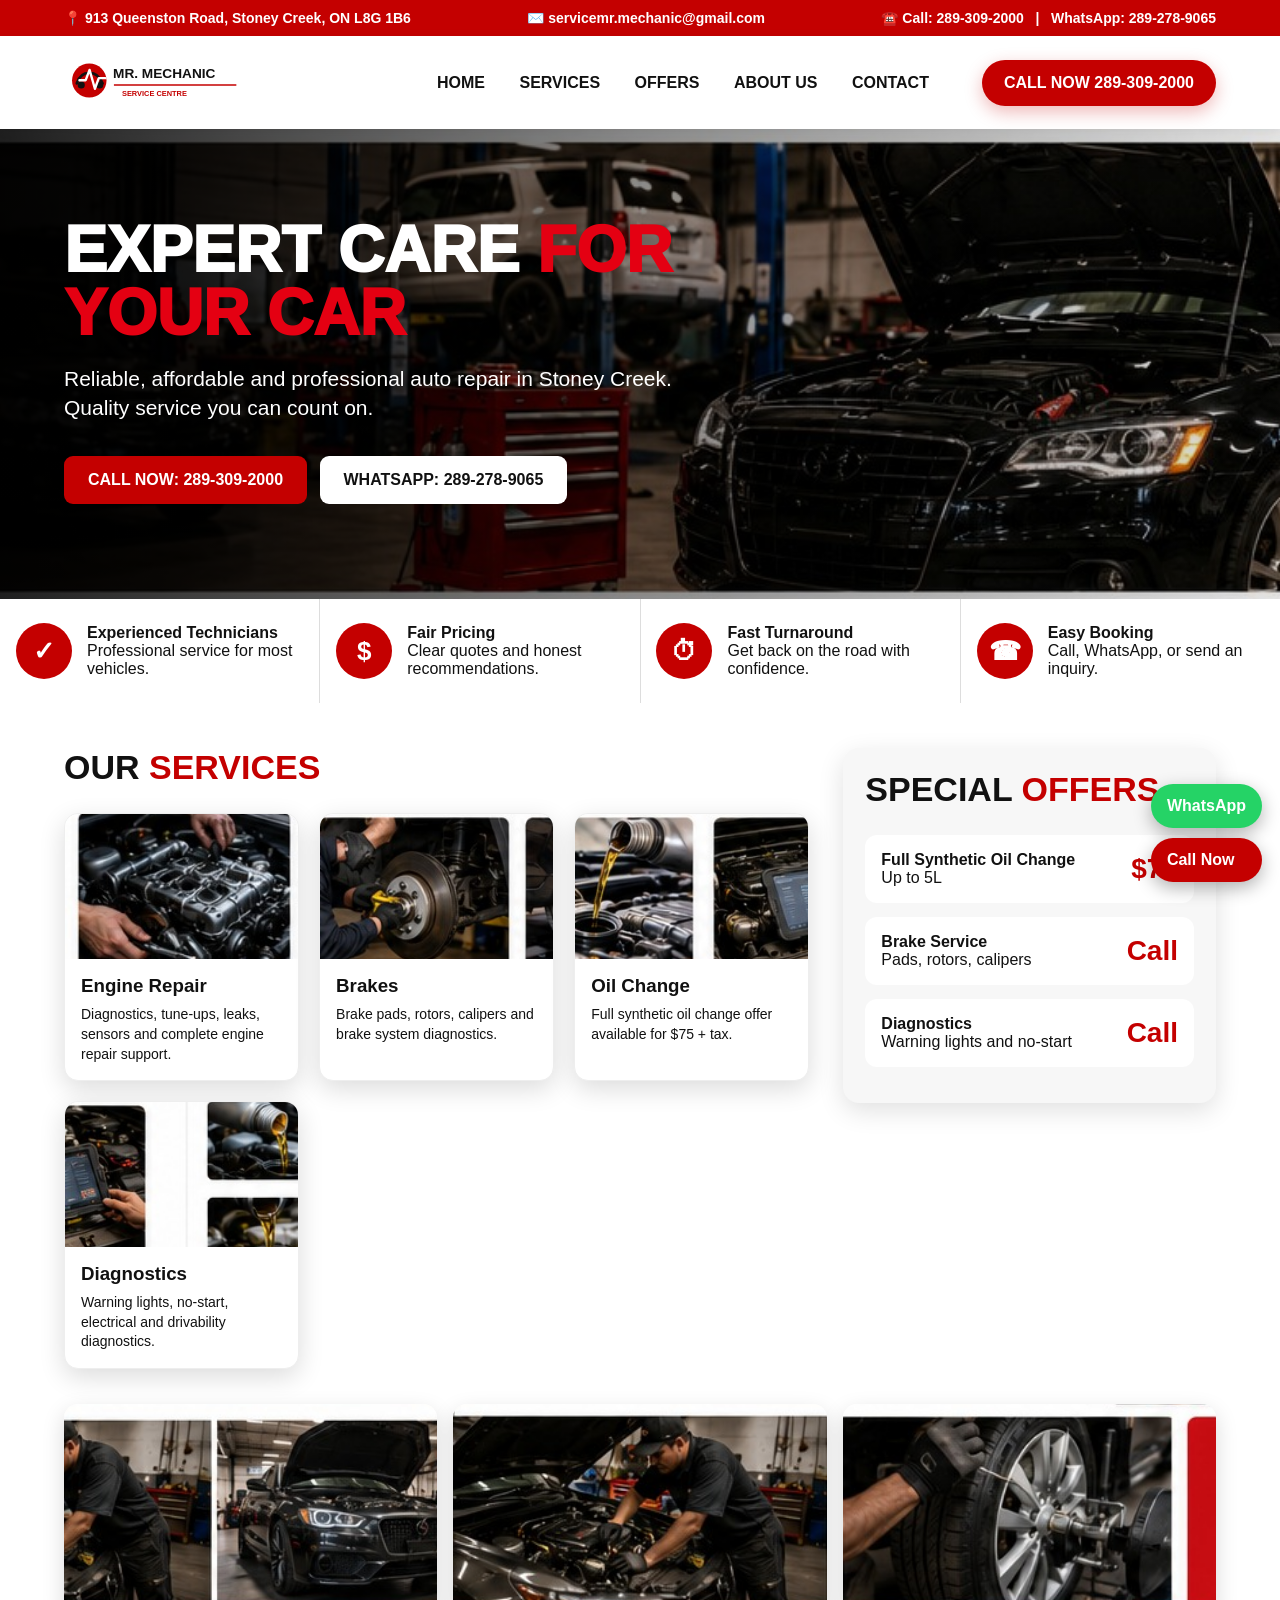
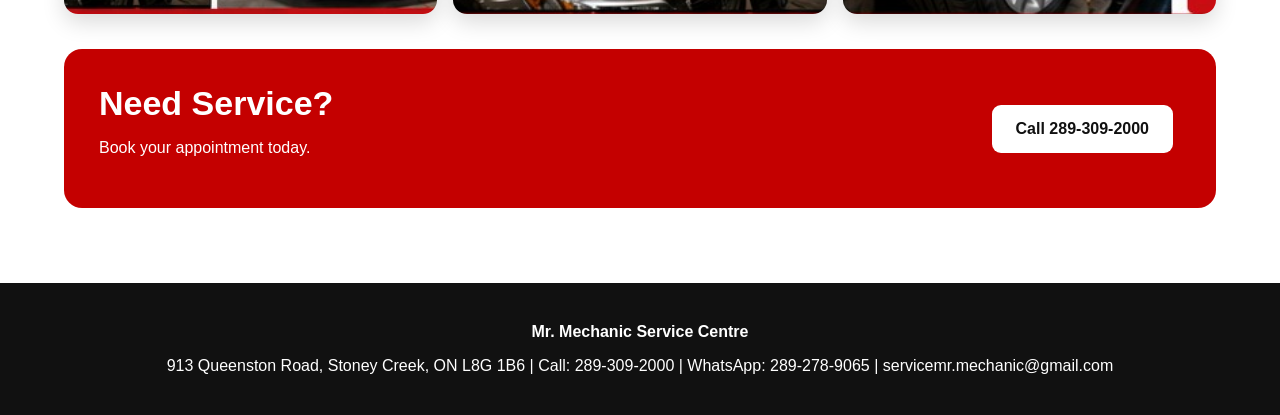
==== commit 5846c05c: "Add files via upload" ====
--- a/index.html
+++ b/index.html
@@ -41,7 +41,7 @@
 <div class="services">
 <div class="service-card"><img src="engine.jpg" alt="Engine repair"><div><h3>Engine Repair</h3><p>Diagnostics, tune-ups, leaks, sensors and complete engine repair support.</p></div></div>
 <div class="service-card"><img src="brakes.jpg" alt="Brake service"><div><h3>Brakes</h3><p>Brake pads, rotors, calipers and brake system diagnostics.</p></div></div>
-<div class="service-card"><img src="tires.jpg" alt="Tires and alignment"><div><h3>Tires & Alignment</h3><p>Tire changeover, balancing, tire repairs and steering-related concerns.</p></div></div>
+
 <div class="service-card"><img src="oil.jpg" alt="Oil change"><div><h3>Oil Change</h3><p>Full synthetic oil change offer available for $75 + tax.</p></div></div>
 <div class="service-card"><img src="diagnostics.jpg" alt="Diagnostics"><div><h3>Diagnostics</h3><p>Warning lights, no-start, electrical and drivability diagnostics.</p></div></div>
 </div>
